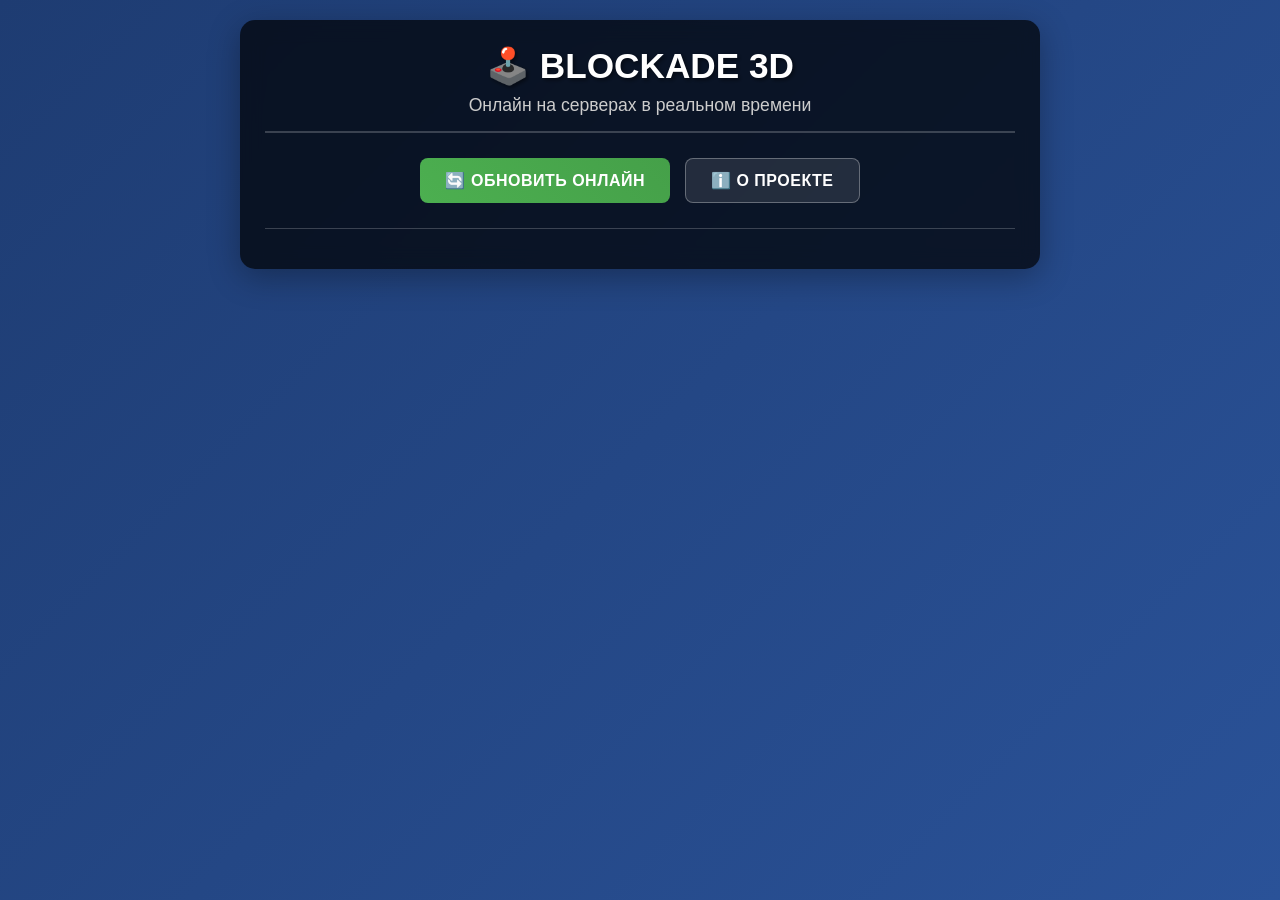
==== index.html @ b6884169 "Add files via upload" ====
<!DOCTYPE html>
<html lang="ru">
<head>
    <meta charset="UTF-8">
    <meta name="viewport" content="width=device-width, initial-scale=1.0">
    <title>Blockade 3D - Онлайн серверов</title>
    <style>
        * {
            margin: 0;
            padding: 0;
            box-sizing: border-box;
        }

        body {
            font-family: 'Segoe UI', Tahoma, Geneva, Verdana, sans-serif;
            background: linear-gradient(135deg, #1e3c72, #2a5298);
            color: white;
            min-height: 100vh;
            padding: 20px;
        }

        .container {
            max-width: 800px;
            margin: 0 auto;
            background: rgba(0, 0, 0, 0.7);
            border-radius: 15px;
            padding: 25px;
            box-shadow: 0 8px 32px rgba(0, 0, 0, 0.3);
            backdrop-filter: blur(10px);
        }

        .header {
            text-align: center;
            margin-bottom: 25px;
            padding-bottom: 15px;
            border-bottom: 2px solid rgba(255, 255, 255, 0.2);
        }

        .header h1 {
            font-size: 2.2em;
            margin-bottom: 8px;
            text-shadow: 2px 2px 4px rgba(0, 0, 0, 0.5);
        }

        .header .subtitle {
            color: #ccc;
            font-size: 1.1em;
        }

        .controls {
            display: flex;
            justify-content: center;
            gap: 15px;
            margin-bottom: 25px;
        }

        .btn {
            padding: 12px 25px;
            border: none;
            border-radius: 8px;
            font-size: 16px;
            font-weight: 600;
            cursor: pointer;
            transition: all 0.3s ease;
            text-transform: uppercase;
            letter-spacing: 0.5px;
        }

        .btn-primary {
            background: linear-gradient(45deg, #4CAF50, #45a049);
            color: white;
        }

        .btn-primary:hover {
            transform: translateY(-2px);
            box-shadow: 0 5px 15px rgba(76, 175, 80, 0.4);
        }

        .btn-secondary {
            background: rgba(255, 255, 255, 0.1);
            color: white;
            border: 1px solid rgba(255, 255, 255, 0.3);
        }

        .btn-secondary:hover {
            background: rgba(255, 255, 255, 0.2);
        }

        .loading {
            text-align: center;
            padding: 30px;
            font-size: 1.2em;
            color: #ccc;
        }

        .servers-list {
            display: none;
        }

        .server-item {
            background: rgba(255, 255, 255, 0.1);
            border-radius: 10px;
            padding: 15px;
            margin-bottom: 12px;
            border-left: 4px solid #4CAF50;
            transition: all 0.3s ease;
        }

        .server-item:hover {
            background: rgba(255, 255, 255, 0.15);
            transform: translateX(5px);
        }

        .server-header {
            display: flex;
            justify-content: space-between;
            align-items: center;
            margin-bottom: 8px;
        }

        .server-mode {
            font-weight: bold;
            font-size: 1.1em;
        }

        .server-players {
            background: rgba(0, 0, 0, 0.3);
            padding: 5px 12px;
            border-radius: 20px;
            font-weight: bold;
        }

        .server-map {
            color: #ccc;
            font-size: 0.95em;
        }

        .stats {
            margin-top: 25px;
            padding-top: 15px;
            border-top: 1px solid rgba(255, 255, 255, 0.2);
            text-align: center;
            color: #ccc;
        }

        .error {
            background: rgba(244, 67, 54, 0.2);
            border: 1px solid #f44336;
            border-radius: 8px;
            padding: 15px;
            text-align: center;
            margin-bottom: 20px;
            display: none;
        }

        .indicator {
            display: inline-block;
            width: 12px;
            height: 12px;
            border-radius: 50%;
            margin-right: 8px;
        }

        .indicator.high { background: #4CAF50; }
        .indicator.medium { background: #FFC107; }
        .indicator.low { background: #2196F3; }
        .indicator.very-low { background: #9E9E9E; }

        @media (max-width: 600px) {
            .container {
                padding: 15px;
                margin: 10px;
            }
            
            .header h1 {
                font-size: 1.8em;
            }
            
            .controls {
                flex-direction: column;
            }
            
            .server-header {
                flex-direction: column;
                align-items: flex-start;
                gap: 8px;
            }
        }
    </style>
</head>
<body>
    <div class="container">
        <div class="header">
            <h1>🕹️ BLOCKADE 3D</h1>
            <div class="subtitle">Онлайн на серверах в реальном времени</div>
        </div>

        <div class="controls">
            <button class="btn btn-primary" onclick="loadServers()">
                🔄 Обновить онлайн
            </button>
            <button class="btn btn-secondary" onclick="showInfo()">
                ℹ️ О проекте
            </button>
        </div>

        <div id="error" class="error"></div>

        <div id="loading" class="loading" style="display: none;">
            ⏳ Загружаем данные с серверов Blockade 3D...
        </div>

        <div id="serversList" class="servers-list">
            <!-- Сюда будут добавляться серверы -->
        </div>

        <div id="stats" class="stats">
            <!-- Статистика будет здесь -->
        </div>
    </div>

    <script src="blockade.js"></script>
</body>
</html>
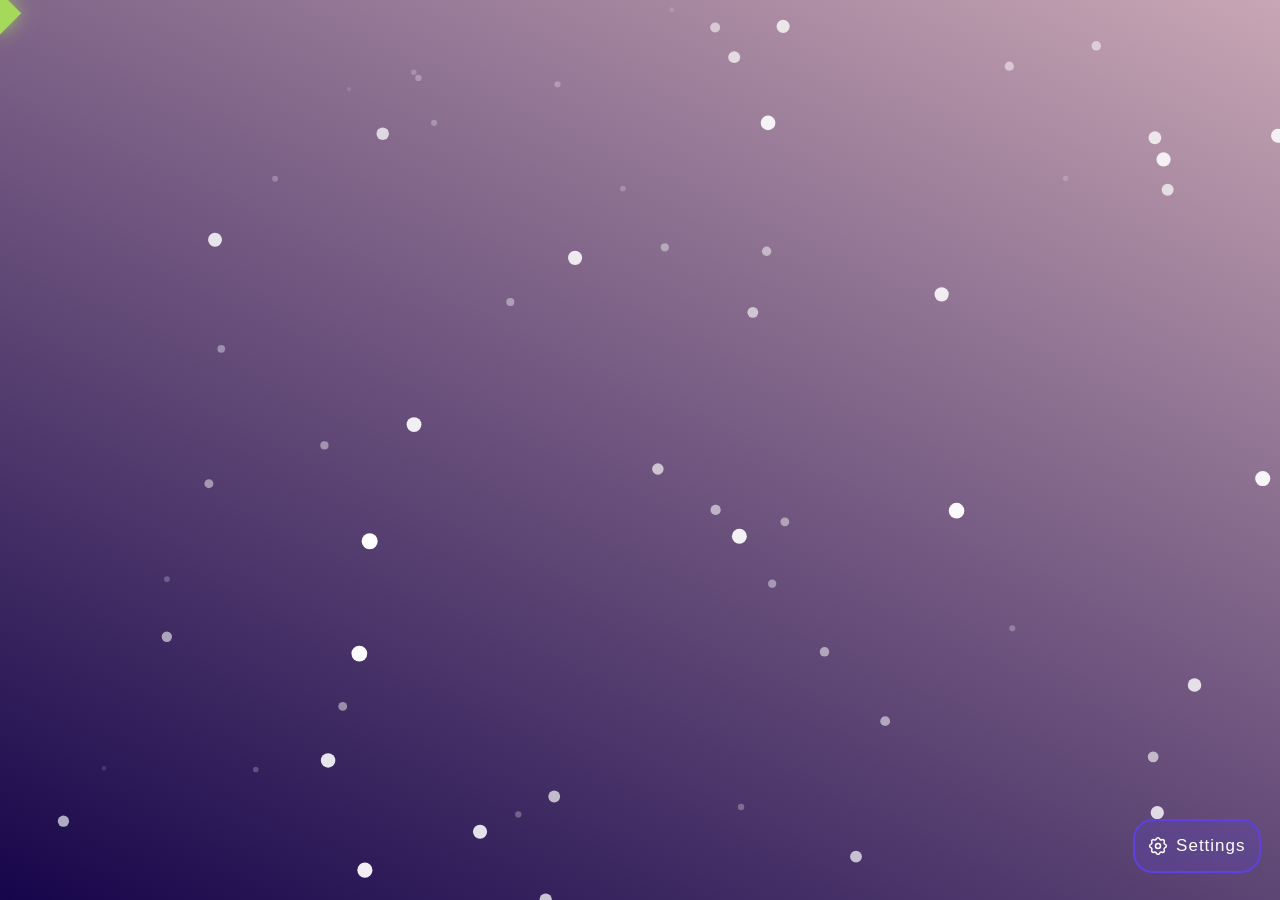
==== commit 930cc5b8: "Add files via upload" ====
--- a/index.html
+++ b/index.html
@@ -1,224 +1,106 @@
 <!DOCTYPE html>
-<html lang="ru">
+<html lang="en">
+
 <head>
     <meta charset="UTF-8">
     <meta name="viewport" content="width=device-width, initial-scale=1.0">
-    <title>Blockade 3D - Онлайн серверов</title>
-    <style>
-        * {
-            margin: 0;
-            padding: 0;
-            box-sizing: border-box;
-        }
+    <link id="main_css" rel="stylesheet" href="">
+    <title>Live Servers</title>
+    <link rel="apple-touch-icon" sizes="57x57" href="/fav/apple-icon-57x57.png">
+    <link rel="apple-touch-icon" sizes="60x60" href="/fav/apple-icon-60x60.png">
+    <link rel="apple-touch-icon" sizes="72x72" href="/fav/apple-icon-72x72.png">
+    <link rel="apple-touch-icon" sizes="76x76" href="/fav/apple-icon-76x76.png">
+    <link rel="apple-touch-icon" sizes="114x114" href="/fav/apple-icon-114x114.png">
+    <link rel="apple-touch-icon" sizes="120x120" href="/fav/apple-icon-120x120.png">
+    <link rel="apple-touch-icon" sizes="144x144" href="/fav/apple-icon-144x144.png">
+    <link rel="apple-touch-icon" sizes="152x152" href="/fav/apple-icon-152x152.png">
+    <link rel="apple-touch-icon" sizes="180x180" href="/fav/apple-icon-180x180.png">
+    <link rel="icon" type="image/png" sizes="192x192"  href="/fav/android-icon-192x192.png">
+    <link rel="icon" type="image/png" sizes="32x32" href="/fav/favicon-32x32.png">
+    <link rel="icon" type="image/png" sizes="96x96" href="/fav/favicon-96x96.png">
+    <link rel="icon" type="image/png" sizes="16x16" href="/fav/favicon-16x16.png">
+    <link rel="manifest" href="/fav/manifest.json">
+    <meta name="msapplication-TileColor" content="#ffffff">
+    <meta name="msapplication-TileImage" content="/fav/ms-icon-144x144.png">
+    <meta name="theme-color" content="#ffffff">
+</head>
 
-        body {
-            font-family: 'Segoe UI', Tahoma, Geneva, Verdana, sans-serif;
-            background: linear-gradient(135deg, #1e3c72, #2a5298);
-            color: white;
-            min-height: 100vh;
-            padding: 20px;
-        }
+<body>
+    <div class="settings">
 
-        .container {
-            max-width: 800px;
-            margin: 0 auto;
-            background: rgba(0, 0, 0, 0.7);
-            border-radius: 15px;
-            padding: 25px;
-            box-shadow: 0 8px 32px rgba(0, 0, 0, 0.3);
-            backdrop-filter: blur(10px);
-        }
-
-        .header {
-            text-align: center;
-            margin-bottom: 25px;
-            padding-bottom: 15px;
-            border-bottom: 2px solid rgba(255, 255, 255, 0.2);
-        }
-
-        .header h1 {
-            font-size: 2.2em;
-            margin-bottom: 8px;
-            text-shadow: 2px 2px 4px rgba(0, 0, 0, 0.5);
-        }
-
-        .header .subtitle {
-            color: #ccc;
-            font-size: 1.1em;
-        }
-
-        .controls {
-            display: flex;
-            justify-content: center;
-            gap: 15px;
-            margin-bottom: 25px;
-        }
-
-        .btn {
-            padding: 12px 25px;
-            border: none;
-            border-radius: 8px;
-            font-size: 16px;
-            font-weight: 600;
-            cursor: pointer;
-            transition: all 0.3s ease;
-            text-transform: uppercase;
-            letter-spacing: 0.5px;
-        }
-
-        .btn-primary {
-            background: linear-gradient(45deg, #4CAF50, #45a049);
-            color: white;
-        }
-
-        .btn-primary:hover {
-            transform: translateY(-2px);
-            box-shadow: 0 5px 15px rgba(76, 175, 80, 0.4);
-        }
-
-        .btn-secondary {
-            background: rgba(255, 255, 255, 0.1);
-            color: white;
-            border: 1px solid rgba(255, 255, 255, 0.3);
-        }
-
-        .btn-secondary:hover {
-            background: rgba(255, 255, 255, 0.2);
-        }
-
-        .loading {
-            text-align: center;
-            padding: 30px;
-            font-size: 1.2em;
-            color: #ccc;
-        }
-
-        .servers-list {
-            display: none;
-        }
-
-        .server-item {
-            background: rgba(255, 255, 255, 0.1);
-            border-radius: 10px;
-            padding: 15px;
-            margin-bottom: 12px;
-            border-left: 4px solid #4CAF50;
-            transition: all 0.3s ease;
-        }
-
-        .server-item:hover {
-            background: rgba(255, 255, 255, 0.15);
-            transform: translateX(5px);
-        }
-
-        .server-header {
-            display: flex;
-            justify-content: space-between;
-            align-items: center;
-            margin-bottom: 8px;
-        }
-
-        .server-mode {
-            font-weight: bold;
-            font-size: 1.1em;
-        }
-
-        .server-players {
-            background: rgba(0, 0, 0, 0.3);
-            padding: 5px 12px;
-            border-radius: 20px;
-            font-weight: bold;
-        }
-
-        .server-map {
-            color: #ccc;
-            font-size: 0.95em;
-        }
-
-        .stats {
-            margin-top: 25px;
-            padding-top: 15px;
-            border-top: 1px solid rgba(255, 255, 255, 0.2);
-            text-align: center;
-            color: #ccc;
-        }
-
-        .error {
-            background: rgba(244, 67, 54, 0.2);
-            border: 1px solid #f44336;
-            border-radius: 8px;
-            padding: 15px;
-            text-align: center;
-            margin-bottom: 20px;
-            display: none;
-        }
-
-        .indicator {
-            display: inline-block;
-            width: 12px;
-            height: 12px;
-            border-radius: 50%;
-            margin-right: 8px;
-        }
-
-        .indicator.high { background: #4CAF50; }
-        .indicator.medium { background: #FFC107; }
-        .indicator.low { background: #2196F3; }
-        .indicator.very-low { background: #9E9E9E; }
-
-        @media (max-width: 600px) {
-            .container {
-                padding: 15px;
-                margin: 10px;
-            }
-            
-            .header h1 {
-                font-size: 1.8em;
-            }
-            
-            .controls {
-                flex-direction: column;
-            }
-            
-            .server-header {
-                flex-direction: column;
-                align-items: flex-start;
-                gap: 8px;
-            }
-        }
-    </style>
-</head>
-<body>
-    <div class="container">
-        <div class="header">
-            <h1>🕹️ BLOCKADE 3D</h1>
-            <div class="subtitle">Онлайн на серверах в реальном времени</div>
-        </div>
-
-        <div class="controls">
-            <button class="btn btn-primary" onclick="loadServers()">
-                🔄 Обновить онлайн
-            </button>
-            <button class="btn btn-secondary" onclick="showInfo()">
-                ℹ️ О проекте
-            </button>
-        </div>
-
-        <div id="error" class="error"></div>
-
-        <div id="loading" class="loading" style="display: none;">
-            ⏳ Загружаем данные с серверов Blockade 3D...
-        </div>
-
-        <div id="serversList" class="servers-list">
-            <!-- Сюда будут добавляться серверы -->
-        </div>
-
-        <div id="stats" class="stats">
-            <!-- Статистика будет здесь -->
+        <div class="timer" style="display: none;">
+            Таймер обновления: <span class="deley_timer"></span>
         </div>
     </div>
 
-    <script src="blockade.js"></script>
+    <div class="content">
+
+
+
+    </div>
+
+    <div id="pointer"></div>
+
+
+    <div style="display: none;">
+        <div class="card">
+            <div class="textBox">
+                <div class="textContent">
+                    <p class="h1">Карта без названия</p>
+                    <span class="span">12 min ago</span>
+                </div>
+                <p class="p">Xhattmahs is not attacking your base!</p>
+                <div>
+                </div>
+            </div>
+        </div>
+        <div class="allmapstonotify">
+
+        </div>
+    </div>
+
+
+    <canvas id="canvas"></canvas>
+
+    <div class="Settings_Panel">
+        <div class="input-container">
+            <label class="labelinput" for="name" class="name">Кол-во шариков:</label>
+            <input id="ring_more" type="range" class="input" min="0" max="400" value="60" step="5">
+            <div class="underline"></div>
+        </div>
+        <div class="input-container">
+            <label class="labelinput" for="name" class="name">Cкорость шариков:</label>
+            <input id="balls_speed" type="range" class="input" min="0" max="7" value="1" step="0.1">
+            <div class="underline"></div>
+        </div>
+        <div class="input-container">
+            <label class="labelinput" for="name" class="name">Хочу карту:</label>
+            <input id="wait_map" placeholder="Введи название" title="Название на русском с большой буквы" type="text"
+                class="input">
+            <div class="underline"></div>
+            <div class="uvedBut">
+                <input id="uvedButton" type="checkbox" value="уведомлять" class="input">Уведомлять
+            </div>
+            
+        </div>
+    </div>
+    <button class="button" id="settingsButton">
+        <svg xmlns="http://www.w3.org/2000/svg" width="20" viewBox="0 0 20 20" height="20" fill="none" class="svg-icon">
+            <g stroke-width="1.5" stroke-linecap="round">
+                <circle r="2.5" cy="10" cx="10"></circle>
+                <path fill-rule="evenodd"
+                    d="m8.39079 2.80235c.53842-1.51424 2.67991-1.51424 3.21831-.00001.3392.95358 1.4284 1.40477 2.3425.97027 1.4514-.68995 2.9657.82427 2.2758 2.27575-.4345.91407.0166 2.00334.9702 2.34248 1.5143.53842 1.5143 2.67996 0 3.21836-.9536.3391-1.4047 1.4284-.9702 2.3425.6899 1.4514-.8244 2.9656-2.2758 2.2757-.9141-.4345-2.0033.0167-2.3425.9703-.5384 1.5142-2.67989 1.5142-3.21831 0-.33914-.9536-1.4284-1.4048-2.34247-.9703-1.45148.6899-2.96571-.8243-2.27575-2.2757.43449-.9141-.01669-2.0034-.97028-2.3425-1.51422-.5384-1.51422-2.67994.00001-3.21836.95358-.33914 1.40476-1.42841.97027-2.34248-.68996-1.45148.82427-2.9657 2.27575-2.27575.91407.4345 2.00333-.01669 2.34247-.97026z"
+                    clip-rule="evenodd"></path>
+            </g>
+        </svg>
+        <span class="lable">Settings</span>
+    </button>
+
+    <script src="script.js"></script>
+    <script src="cursor.js"></script>
+    <script src="back.js"></script>
+    <script src="notify.js"></script>
+    <script src="adaptive.js"></script>
 </body>
+
 </html>
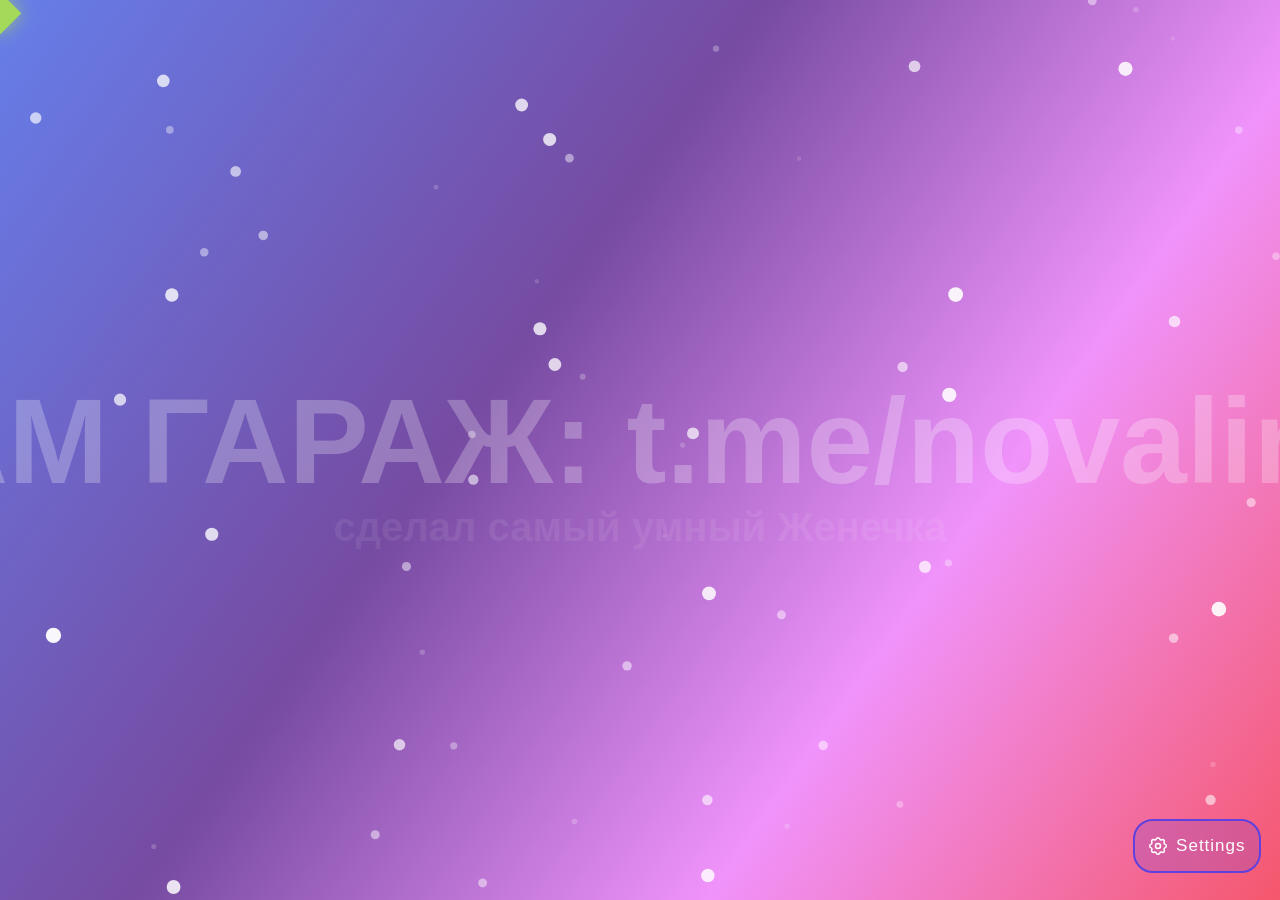
==== commit 036dd5f1: "теперь не будет предлагать перевод" ====
--- a/index.html
+++ b/index.html
@@ -1,5 +1,5 @@
 <!DOCTYPE html>
-<html lang="en">
+<html lang="ru">
 
 <head>
     <meta charset="UTF-8">
@@ -103,4 +103,4 @@
     <script src="adaptive.js"></script>
 </body>
 
-</html>+</html>
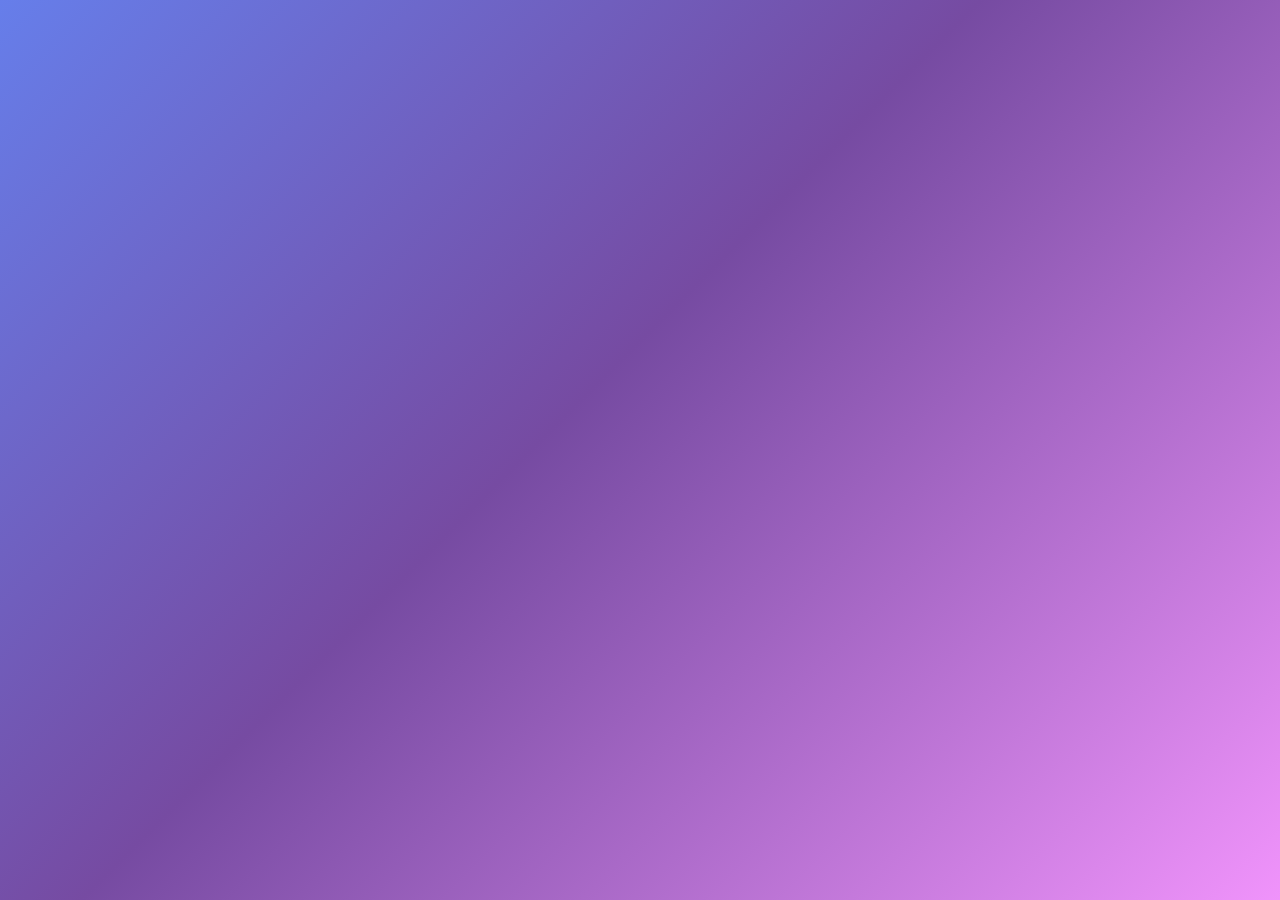
==== commit b69bf717: "удаление мусора" ====
--- a/index.html
+++ b/index.html
@@ -39,8 +39,6 @@
 
     </div>
 
-    <div id="pointer"></div>
-
 
     <div style="display: none;">
         <div class="card">
@@ -59,47 +57,7 @@
         </div>
     </div>
 
-
-    <canvas id="canvas"></canvas>
-
-    <div class="Settings_Panel">
-        <div class="input-container">
-            <label class="labelinput" for="name" class="name">Кол-во шариков:</label>
-            <input id="ring_more" type="range" class="input" min="0" max="400" value="60" step="5">
-            <div class="underline"></div>
-        </div>
-        <div class="input-container">
-            <label class="labelinput" for="name" class="name">Cкорость шариков:</label>
-            <input id="balls_speed" type="range" class="input" min="0" max="7" value="1" step="0.1">
-            <div class="underline"></div>
-        </div>
-        <div class="input-container">
-            <label class="labelinput" for="name" class="name">Хочу карту:</label>
-            <input id="wait_map" placeholder="Введи название" title="Название на русском с большой буквы" type="text"
-                class="input">
-            <div class="underline"></div>
-            <div class="uvedBut">
-                <input id="uvedButton" type="checkbox" value="уведомлять" class="input">Уведомлять
-            </div>
-            
-        </div>
-    </div>
-    <button class="button" id="settingsButton">
-        <svg xmlns="http://www.w3.org/2000/svg" width="20" viewBox="0 0 20 20" height="20" fill="none" class="svg-icon">
-            <g stroke-width="1.5" stroke-linecap="round">
-                <circle r="2.5" cy="10" cx="10"></circle>
-                <path fill-rule="evenodd"
-                    d="m8.39079 2.80235c.53842-1.51424 2.67991-1.51424 3.21831-.00001.3392.95358 1.4284 1.40477 2.3425.97027 1.4514-.68995 2.9657.82427 2.2758 2.27575-.4345.91407.0166 2.00334.9702 2.34248 1.5143.53842 1.5143 2.67996 0 3.21836-.9536.3391-1.4047 1.4284-.9702 2.3425.6899 1.4514-.8244 2.9656-2.2758 2.2757-.9141-.4345-2.0033.0167-2.3425.9703-.5384 1.5142-2.67989 1.5142-3.21831 0-.33914-.9536-1.4284-1.4048-2.34247-.9703-1.45148.6899-2.96571-.8243-2.27575-2.2757.43449-.9141-.01669-2.0034-.97028-2.3425-1.51422-.5384-1.51422-2.67994.00001-3.21836.95358-.33914 1.40476-1.42841.97027-2.34248-.68996-1.45148.82427-2.9657 2.27575-2.27575.91407.4345 2.00333-.01669 2.34247-.97026z"
-                    clip-rule="evenodd"></path>
-            </g>
-        </svg>
-        <span class="lable">Settings</span>
-    </button>
-
     <script src="script.js"></script>
-    <script src="cursor.js"></script>
-    <script src="back.js"></script>
-    <script src="notify.js"></script>
     <script src="adaptive.js"></script>
 </body>
 
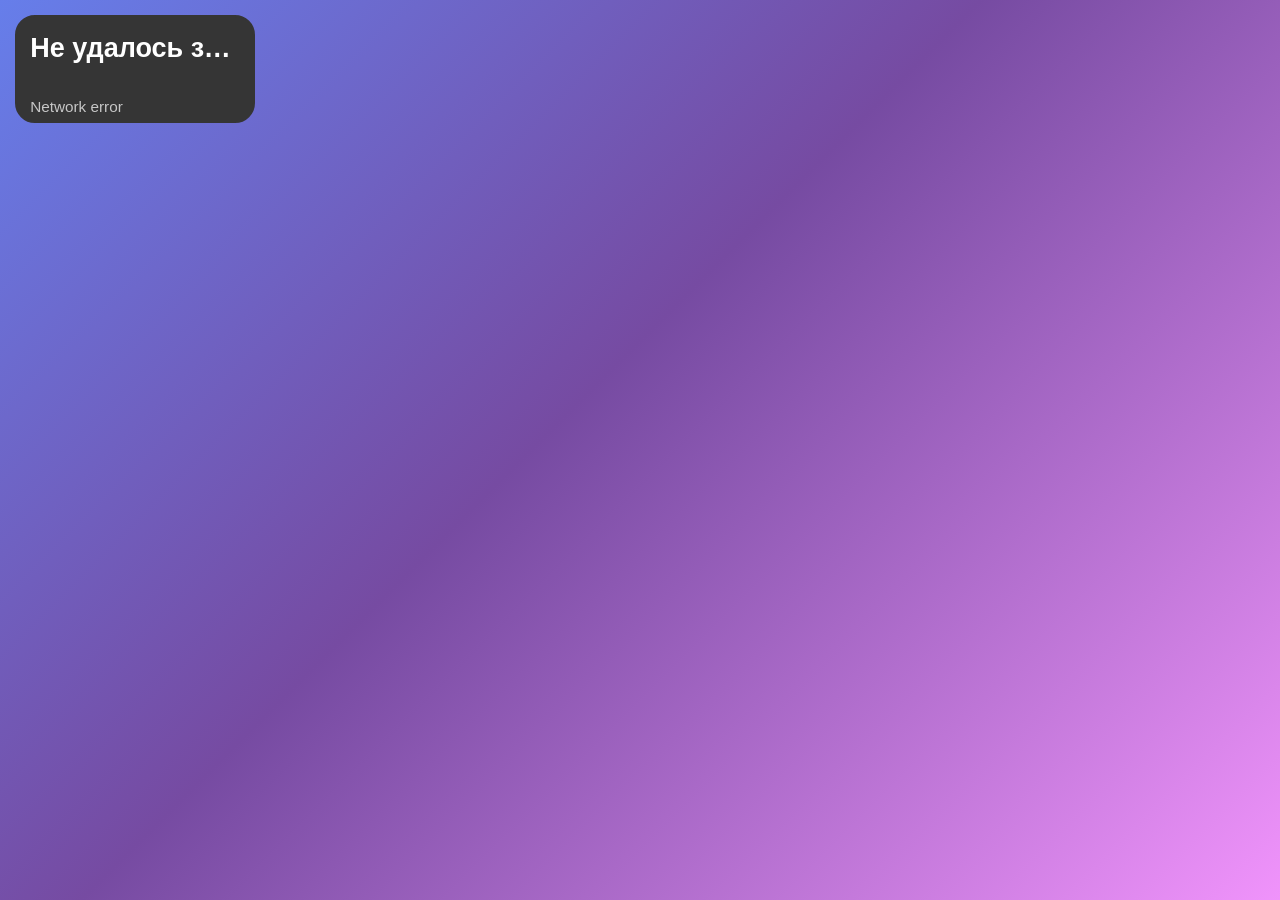
==== commit ac3d4fca: "чиним мобилу, удаляем adaptive.js" ====
--- a/index.html
+++ b/index.html
@@ -4,61 +4,32 @@
 <head>
     <meta charset="UTF-8">
     <meta name="viewport" content="width=device-width, initial-scale=1.0">
-    <link id="main_css" rel="stylesheet" href="">
     <title>Live Servers</title>
-    <link rel="apple-touch-icon" sizes="57x57" href="/fav/apple-icon-57x57.png">
-    <link rel="apple-touch-icon" sizes="60x60" href="/fav/apple-icon-60x60.png">
-    <link rel="apple-touch-icon" sizes="72x72" href="/fav/apple-icon-72x72.png">
-    <link rel="apple-touch-icon" sizes="76x76" href="/fav/apple-icon-76x76.png">
-    <link rel="apple-touch-icon" sizes="114x114" href="/fav/apple-icon-114x114.png">
-    <link rel="apple-touch-icon" sizes="120x120" href="/fav/apple-icon-120x120.png">
-    <link rel="apple-touch-icon" sizes="144x144" href="/fav/apple-icon-144x144.png">
-    <link rel="apple-touch-icon" sizes="152x152" href="/fav/apple-icon-152x152.png">
-    <link rel="apple-touch-icon" sizes="180x180" href="/fav/apple-icon-180x180.png">
-    <link rel="icon" type="image/png" sizes="192x192"  href="/fav/android-icon-192x192.png">
-    <link rel="icon" type="image/png" sizes="32x32" href="/fav/favicon-32x32.png">
-    <link rel="icon" type="image/png" sizes="96x96" href="/fav/favicon-96x96.png">
-    <link rel="icon" type="image/png" sizes="16x16" href="/fav/favicon-16x16.png">
-    <link rel="manifest" href="/fav/manifest.json">
-    <meta name="msapplication-TileColor" content="#ffffff">
-    <meta name="msapplication-TileImage" content="/fav/ms-icon-144x144.png">
-    <meta name="theme-color" content="#ffffff">
+
+    <link rel="stylesheet" href="style.css?v=10">
+
+    <meta name="theme-color" content="#667eea">
 </head>
 
 <body>
     <div class="settings">
-
         <div class="timer" style="display: none;">
             Таймер обновления: <span class="deley_timer"></span>
         </div>
     </div>
 
     <div class="content">
-
-
-
-    </div>
-
-
-    <div style="display: none;">
         <div class="card">
             <div class="textBox">
                 <div class="textContent">
-                    <p class="h1">Карта без названия</p>
-                    <span class="span">12 min ago</span>
+                    <p class="h1">Загрузка онлайна...</p>
                 </div>
-                <p class="p">Xhattmahs is not attacking your base!</p>
-                <div>
-                </div>
+                <p class="p">Получаем данные серверов</p>
             </div>
-        </div>
-        <div class="allmapstonotify">
-
         </div>
     </div>
 
-    <script src="script.js"></script>
-    <script src="adaptive.js"></script>
+    <script src="script.js?v=10"></script>
 </body>
 
-</html>
+</html>
--- a/style.css
+++ b/style.css
@@ -0,0 +1,225 @@
+/* ===== Base reset ===== */
+
+*,
+*::before,
+*::after {
+    box-sizing: border-box;
+}
+
+:root {
+    --accent: #a5d95a;
+    --card-bg: #353535;
+    --card-border: #353535;
+    --text-main: #ffffff;
+    --text-muted: rgba(255, 255, 255, 0.72);
+    --page-gradient: linear-gradient(135deg, #667eea 0%, #764ba2 45%, #f093fb 100%);
+}
+
+html,
+body {
+    margin: 0;
+    padding: 0;
+    width: 100%;
+    min-height: 100%;
+    font-family: Arial, Helvetica, sans-serif;
+    color: var(--text-main);
+    background: var(--page-gradient);
+    background-attachment: fixed;
+    overflow-x: hidden;
+    cursor: auto;
+}
+
+body {
+    min-height: 100vh;
+    min-height: 100dvh;
+    -webkit-touch-callout: none;
+    -webkit-user-select: none;
+    -moz-user-select: none;
+    -ms-user-select: none;
+    user-select: none;
+}
+
+/* Скрываем скроллбар в WebKit-браузерах, но не ломаем страницу */
+body::-webkit-scrollbar {
+    width: 0;
+    height: 0;
+}
+
+/* ===== Main content grid ===== */
+
+.content {
+    width: 100%;
+    padding: 1.2vw;
+
+    display: grid;
+    grid-template-columns: repeat(5, minmax(0, 1fr));
+    column-gap: 1vw;
+    row-gap: 1vw;
+
+    justify-items: stretch;
+    align-items: start;
+}
+
+/* ===== Server cards ===== */
+
+.card {
+    width: 100%;
+    height: 12vh;
+    min-height: 86px;
+    max-height: 125px;
+
+    padding: 1vh 1vw;
+
+    background: var(--card-bg);
+    border: 0.2vw solid var(--card-border);
+    border-radius: 20px;
+
+    display: flex;
+    align-items: center;
+    justify-content: flex-start;
+
+    transition:
+        transform 0.2s ease-in-out,
+        border-color 0.2s ease-in-out;
+}
+
+.card:hover {
+    transform: scale(1.03);
+    border-color: var(--accent);
+}
+
+.textBox {
+    width: 100%;
+    min-width: 0;
+    color: var(--text-main);
+    overflow: hidden;
+}
+
+.textContent {
+    width: 100%;
+    display: flex;
+    align-items: center;
+    justify-content: space-between;
+    gap: 0.75rem;
+}
+
+.h1 {
+    font-size: 3vh;
+    line-height: 1.15;
+    font-weight: 700;
+    color: var(--text-main);
+
+    overflow: hidden;
+    text-overflow: ellipsis;
+    white-space: nowrap;
+}
+
+.p {
+    margin-top: 0.35rem;
+    font-size: 1.7vh;
+    line-height: 1.3;
+    font-weight: 400;
+    color: var(--text-muted);
+
+    overflow: hidden;
+    text-overflow: ellipsis;
+    white-space: nowrap;
+}
+
+.span {
+    flex-shrink: 0;
+    font-size: 1.7vh;
+    line-height: 1.2;
+    color: var(--accent);
+}
+
+/* ===== Small utility blocks ===== */
+
+.settings {
+    display: flex;
+    align-items: center;
+    gap: 1rem;
+}
+
+.timer {
+    margin-left: 4vw;
+}
+
+/* ===== Responsive layout ===== */
+
+@media (max-width: 1200px) {
+    .content {
+        grid-template-columns: repeat(4, minmax(0, 1fr));
+        padding: 1.5vw;
+        column-gap: 1.2vw;
+        row-gap: 1.2vw;
+    }
+}
+
+@media (max-width: 900px) {
+    .content {
+        grid-template-columns: repeat(3, minmax(0, 1fr));
+        padding: 2vw;
+        column-gap: 1.5vw;
+        row-gap: 1.5vw;
+    }
+
+    .card {
+        height: 11vh;
+        min-height: 84px;
+    }
+}
+
+@media (max-width: 650px) {
+    html,
+    body {
+        background: var(--page-gradient);
+        background-attachment: fixed;
+    }
+
+    .content {
+        grid-template-columns: repeat(2, minmax(0, 1fr));
+        padding: 4vw;
+        column-gap: 3vw;
+        row-gap: 3vw;
+    }
+
+    .card {
+        height: auto;
+        min-height: 92px;
+        max-height: none;
+        padding: 12px;
+        border-radius: 16px;
+        border-width: 2px;
+    }
+
+    .card:hover {
+        transform: none;
+    }
+
+    .h1 {
+        font-size: 20px;
+    }
+
+    .p,
+    .span {
+        font-size: 14px;
+    }
+
+    .timer {
+        margin-left: 0;
+    }
+}
+
+@media (max-width: 420px) {
+    .content {
+        grid-template-columns: 1fr;
+        padding: 14px;
+        column-gap: 12px;
+        row-gap: 12px;
+    }
+
+    .card {
+        min-height: 88px;
+    }
+}
